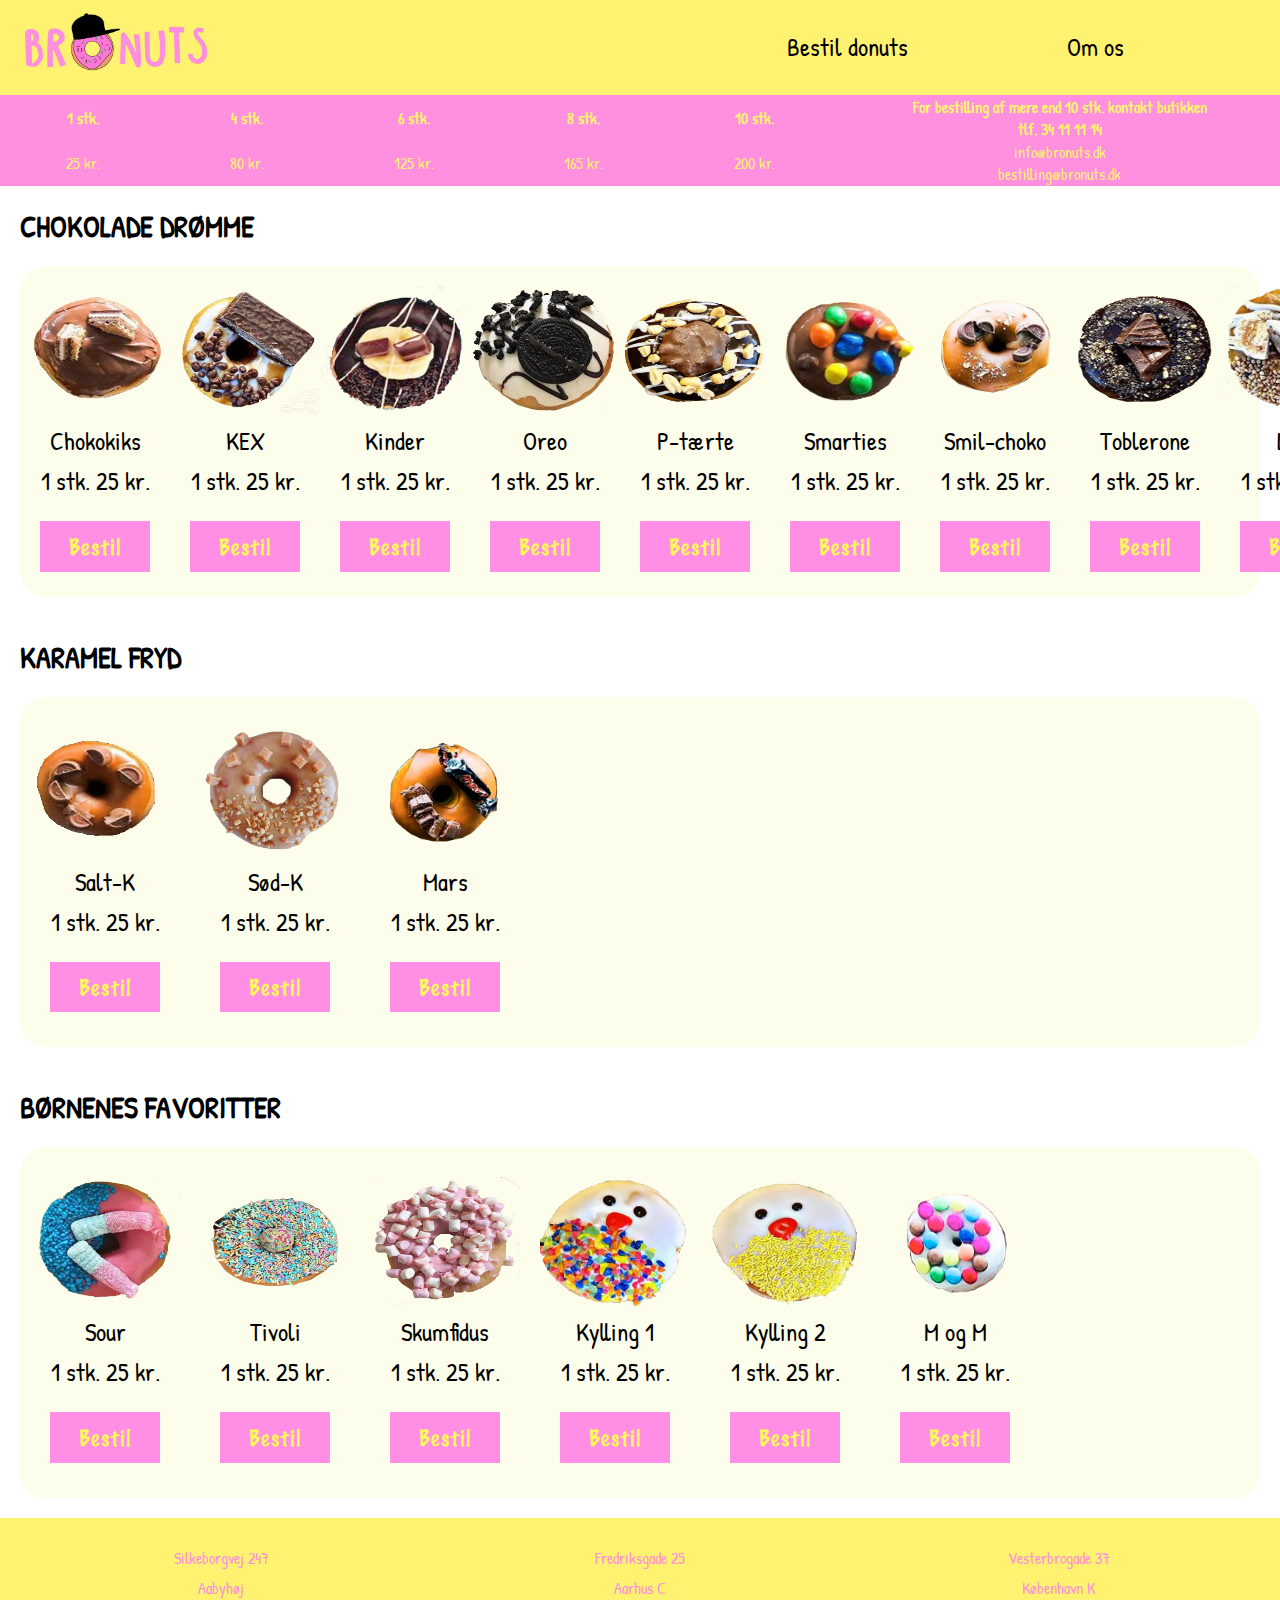
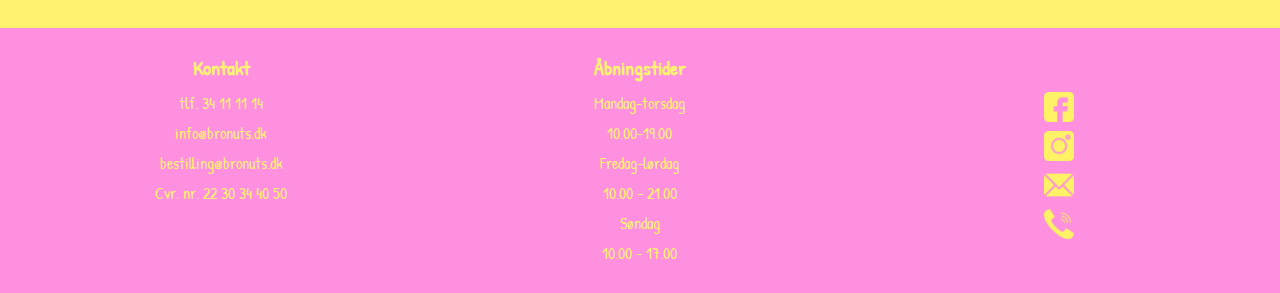
==== bestil.html @ 1daca619 "1oploade" ====
<!DOCTYPE html>
 <html lang="da">
 <style>
    @import url('https://fonts.googleapis.com/css2?family=Boogaloo&family=Caveat+Brush&family=Caveat:wght@700&display=swap');
</style>

<style>
    @import url('https://fonts.googleapis.com/css2?family=Patrick+Hand&display=swap');
</style>


<head>
    <meta charset="utf-8">
    <meta name="viewport" content="width=device-width, initial-scale=1.0">
    <!-- unik title til hver side-->
    <title>Bestil Donuts</title>
    <!--udfyld content med en beskrivelse af sidens indhold - unik for hver side - op til ca. 155 karakterer-->
    <meta name="description" content="donuts, donut, bronuts, smag, slik, børnenes favoritter, varianter, unik, karamel fryd, chokolade drøm">
    <link rel="stylesheet" href="css/style.css">
</head>

<body>
    <header>
        <nav>
            <div id="logo-burger">
                <a href="index.html"><img src="images/Bronuts-logo.png" alt="logo-bronuts" style="width: auto; height: 70px;"></a>

                <!--The toggle() method toggles between hide() and show() for the selected elements. -->
                <label for="toggle">&#9776;</label>

            </div>
            <!--dette er en checkbox som gør det muligt at folde burgermenuen ud, og den skal ligge udenfor de to divs-->
            <input type="checkbox" id="toggle" class="hidden">

            <div id="main-nav">
                <a href="bestil.html">Bestil donuts</a>
                <a href="omos.html">Om os</a>
            </div>
        </nav>
    </header>



    <main>

        <!--tabel start -->

        <table>
            <tr>
                <th>1 stk.</th>
                <th>4 stk.</th>
                <th>6 stk.</th>
                <th>8 stk.</th>
                <th>10 stk.</th>
        
                <th>For bestilling af mere end 10 stk. kontakt butikken
                    <br>
                    tlf. 34 11 11 14
                </th>
               
            </tr>
            
            <tr>
                <td>25 kr.</td>
                <td>80 kr.</td>
                <td>125 kr.</td>
                <td>165 kr.</td>
                <td>200 kr.</td>
                <td>
                    info@bronuts.dk
                    <br>
                    bestilling@bronuts.dk
                </td>
            </tr>

        </table>

        <!--tabel slut -->






        <!-- grid containter til chokolade donuts-->


        <h3> CHOKOLADE DRØMME </h3>

        <div class="grid-container-chokolade">

            <div class="chokokiks"> <img src="images/choko-kiks.png" alt="chokokiks" width="auto" height="130">
                <p> Chokokiks <br> 1 stk. 25 kr. </p>
                <a href="#">
                    <img class="bestil-knap" src="images/bestil-knap.png" alt="bestil-knap">
                </a>
            </div>

            <div class="KEX"> <img src="images/Donut-3-choko.png" alt="KEX" width="auto" height="130">
                <p> KEX <br> 1 stk. 25 kr. </p>
                <a href="#">
                    <img class="bestil-knap" src="images/bestil-knap.png" alt="bestil-knap">
                </a>
            </div>

            <div class="kinder"> <img src="images/donut-kinder.png" alt="kinder" width="auto" height="130">
                <p> Kinder <br> 1 stk. 25 kr. </p>
                <a href="#">
                    <img class="bestil-knap" src="images/bestil-knap.png" alt="bestil-knap">
                </a>
            </div>

            <div class="oreo"> <img src="images/Donut-oreo.png" alt="oreo" width="auto" height="130">
                <p> Oreo <br> 1 stk. 25 kr. </p>
                <img class="bestil-knap" src="images/bestil-knap.png" alt="bestil-knap">

            </div>

            <div class="smarties"> <img src="images/smarti-choko-donut.png" alt="smarties" width="auto" height="130">
                <p> Smarties <br> 1 stk. 25 kr. </p>
                <img class="bestil-knap" src="images/bestil-knap.png" alt="bestil-knap">

            </div>

            <div class="p-tearte"> <img src="images/p-tearte.png" alt="p-tearte" width="auto" height="130">
                <p> P-tærte <br> 1 stk. 25 kr. </p>
                <img class="bestil-knap" src="images/bestil-knap.png" alt="bestil-knap">

            </div>

            <div class="smil-choko"> <img src="images/smil-donut.png" alt="smil-choko" width="auto" height="130">
                <p> Smil-choko <br> 1 stk. 25 kr. </p>
                <img class="bestil-knap" src="images/bestil-knap.png" alt="bestil-knap">

            </div>

            <div class="toblerone"><img src="images/Donut-2-choko.png" alt="toblerone" width="auto" height="130">
                <p> Toblerone <br> 1 stk. 25 kr. </p>
                <img class="bestil-knap" src="images/bestil-knap.png" alt="bestil-knap">

            </div>


            <div class="lion"><img src="images/Donut-1-choko.png" alt="lion" width="auto" height="130">
                <p> Lion <br> 1 stk. 25 kr. </p>
                <img class="bestil-knap" src="images/bestil-knap.png" alt="bestil-knap">

            </div>

        </div>


        <!-- grid containter til karamel fryd-->

        <h3> KARAMEL FRYD </h3>
        <div class="grid-container-karamel">
            <div class="salt-karamel"> <img src="images/caramel.png" alt="salt-karamel" width="auto" height="130">
                <p> Salt-K <br> 1 stk. 25 kr. </p>
                <img class="bestil-knap" src="images/bestil-knap.png" alt="bestil-knap">

            </div>

            <div class="sweet-karamel"> <img src="images/Donut-karamel.png" alt="sweet-karamel" width="auto" height="130">
                <p> Sød-K <br> 1 stk. 25 kr. </p>
                <img class="bestil-knap" src="images/bestil-knap.png" alt="bestil-knap">

            </div>

            <div class="mars"> <img src="images/mars-donut.png" alt="mars" width="auto" height="130">
                <p> Mars <br> 1 stk. 25 kr. </p>
                <img class="bestil-knap" src="images/bestil-knap.png" alt="bestil-knap">

            </div>

        </div>


        <!-- grid containter til børnenes favoritter-->

        <h3> BØRNENES FAVORITTER</h3>
        <div class="grid-container-boern">
            <div class="tivoli"> <img src="images/sprinkle-donut.png" alt="tivoli" width="auto" height="130">
                <p> Tivoli <br> 1 stk. 25 kr. </p>
                <img class="bestil-knap" src="images/bestil-knap.png" alt="bestil-knap">

            </div>

            <div class="skumfidus"> <img src="images/Donut-lyserrod.png" alt="skumfidus" width="auto" height="130">
                <p> Skumfidus <br> 1 stk. 25 kr. </p>
                <img class="bestil-knap" src="images/bestil-knap.png" alt="bestil-knap">

            </div>

            <div class="kylling1"> <img src="images/Donut-paske1.png" alt="paske1" width="auto" height="130">
                <p> Kylling 1 <br> 1 stk. 25 kr. </p>
                <img class="bestil-knap" src="images/bestil-knap.png" alt="bestil-knap">

            </div>

            <div class="kylling2"> <img src="images/Donut-paske2.png" alt="paske2" width="auto" height="130">
                <p> Kylling 2 <br> 1 stk. 25 kr. </p>
                <img class="bestil-knap" src="images/bestil-knap.png" alt="bestil-knap">

            </div>

            <div class="sour"><img src="images/Donut-sour.png" alt="sour" width="auto" height="130">
                <p> Sour <br> 1 stk. 25 kr. </p>
                <img class="bestil-knap" src="images/bestil-knap.png" alt="bestil-knap">

            </div>

            <div class="mogm"><img src="images/Smaties-donut.png" alt="mogm" width="auto" height="130">
                <p> M og M <br> 1 stk. 25 kr. </p>
                <img class="bestil-knap" src="images/bestil-knap.png" alt="bestil-knap">

            </div>
        </div>
    </main>


    <div class="container"></div>
    <footer>

        <!-- Footer sociale medier -->
        <section class="ft-butikker">
            <div class="ft-butikker-tekst">
                <ul>
                    <li><a href="#">Silkeborgvej 247</a></li>
                    <li><a href="#">Aabyhøj</a></li>
                </ul>
            </div>


            <div class="ft-butikker-tekst">
                <ul>
                    <li><a href="#">Fredriksgade 25 </a></li>
                    <li><a href="#">Aarhus C</a></li>
                </ul>
            </div>


            <div class="ft-butikker-tekst">
                <ul>
                    <li><a href="#">Vesterbrogade 37 </a></li>
                    <li><a href="#">København K</a></li>
                </ul>
            </div>
        </section>



        <!-- Footer main -->
        <section class="ft-main">
            <div class="ft-main-tekst">
                <h2 class="ft-overskrift">Kontakt</h2>
                <ul>
                    <li><a href="#">tlf. 34 11 11 14</a></li>
                    <li><a href="#">info@bronuts.dk</a></li>
                    <li><a href="#">bestilling@bronuts.dk</a></li>
                    <li><a href="#">Cvr. nr. 22 30 34 40 50</a></li>
                </ul>
            </div>
            <div class="ft-main-tekst">
                <h2 class="ft-overskrift">Åbningstider</h2>
                <ul>
                    <li><a href="#">Mandag-torsdag</a></li>
                    <li><a href="#">10.00-19.00</a></li>
                    <li><a href="#">Fredag-lørdag</a></li>
                    <li><a href="#">10.00 - 21.00</a></li>
                    <li><a href="#">Søndag</a></li>
                    <li><a href="#">10.00 - 17.00</a></li>
                </ul>
            </div>

            <ul class="ft-social-list">
                <li><a href="#"> <img src="images/facebook-gul.png" style="width: 30px; height: auto;"><i class="facebook"></i></a></li>
                <li><a href="#"> <img src="images/instagram-gul.png" style="width: 30px; height: auto;"><i class="mail"></i></a></li>
                <li><a href="#"> <img src="images/mail-gul.png" style="width: 30px; height: auto;"><i class="instagram"></i></a></li>
                <li><a href="#"> <img src="images/telefon-gul.png" style="width: 30px; height: auto;"><i class="telefon"></i></a></li>
            </ul>
        </section>

    </footer>

</body></html>
---- css/style.css ----
/*GENERELLE REGLER*/


/*Dette fjerner browsernes padding og margin fra selve body og ikke fra f.eks. lister og overskrifter, hvor vi ofte gerne vil beholde det*/
body {
    padding: 0;
    margin: 0;
    font-family: 'Quicksand', sans-serif;
}

/*Box-sizing skal gælde for alle elementer, hvorfor den sættes på * og ikke bare body */
* {
    box-sizing: border-box;
}

/*Da vi bruger flexbox er det en god idé altid at sætte billeder til 100% width og så tilpasse den container rundt om billedet efterfølgende*/
img {
    width: 100%;
}


/*HEDADER START*/
header {
    background: #FFF270;
    width: 100%;
    padding: 10px;
}

/*NAVIGATION - responsiv med flexbox*/
#logo-burger {
    display: flex;
    align-items: center;
    margin: 0 .5em;
}

#logo-burger a {
    margin-right: auto;
    width: 100px;
}

#main-nav {
    display: flex;
    margin-right: .5em;
}

#main-nav a {
    color: black;
    text-decoration: none;
    display: block;
    font-size: 25px;
    line-height: 25px;
}

#main-nav a:hover {
    color: #FF8FDF;
}


/*Denne skjuler burgermenuens checkbox som aktiverer toggle funktionen*/
.hidden {
    display: none;
}

/*HEDADER SLUT*/


/* CSS start forsiden */

.container-2 {
    display: flex;
    text-align: center;
    position: relative;

}

.container-2 a {
    font-size: 30px;
    text-decoration-color: black;
}

.bestil-udvalg {
    width: 100%;
    position: relative;

}

.bestil-udvalg a {
    position: absolute;
    left: 0;
    top: 50%;
    width: 100%;
    text-align: center;
    font-size: 30px;
    text-decoration: none;
    color: black;
}

.bestil-udvalg img {
    width: 100%;
    height: auto;
    opacity: 0.3;
}

.om-os {
    width: 100%;
    position: relative;

}

.om-os a {
    position: absolute;
    left: 0;
    top: 50%;
    width: 100%;
    text-align: center;
    font-size: 30px;
    text-decoration: none;
    color: black;
}

.om-os img {
    width: 100%;
    height: auto;
    opacity: 0.3;
}

.job {
    width: 100%;
    height: auto;
    position: relative;

}

.job a {
    position: absolute;
    left: 0;
    top: 50%;
    width: 100%;
    text-align: center;
    font-size: 30px;
    text-decoration: none;
    color: black;
    
}

.job img {
    width: 100%;
    height: auto;
    opacity: 0.3;
}


/* Css slut til forsiden*/


/*css start tabel til bestil/udvalg af donuts responsiv til mobil*/

table {
    font-family: arial, sans-serif;
    border-collapse: collapse;
    width: 100%;
    border-collapse: collapse;
    border-radius: 25px;
    align-content: center; 
}


td,
th {
    border: 1px solid #FF8FDF;
    background-color: #FF8FDF;
    color: #FFF270;
    text-align: center;
    padding: 0px;
}
  

/*css slut tabel til bestil/udvalg af donuts responsiv til mobil*/




/*css start grid til siden bestil/udvalg af donuts responsiv til mobil*/

/*vandret, lodret, vandret, lodret, */

.bestil-knap {
    padding: 20px;
    width: auto;
    max-width: 150px;
}

h3 {
    padding-left: 20px;
    padding-top: 20px;
    font-size: 30px;
}

.grid-container-chokolade {
    width:100%;
    background-color: #FDFDEB;
    border-radius: 25px;
    display: grid;
    grid-template-columns: repeat(3, 1fr);
    grid-template-rows: repeat(3, 1fr);
    padding-top: 20px;
    text-align: center;
    margin: 20px;
}

.chokokiks {
    grid-area: 1 / 1 / 2 / 2;
}

.KEX {
    grid-area: 1 / 2 / 2 / 3;
}

.Kinder {
    grid-area: 1 / 3 / 2 / 4;
}

.oreo {
    grid-area: 2 / 1 / 3 / 2;
}

.p-tearte {
    grid-area: 2 / 2 / 3 / 3;
}

.smarties {
    grid-area: 2 / 3 / 3 / 4;
}

.smil-choko {
    grid-area: 3 / 1 / 4 / 2;
}

.toblerone {
    grid-area: 3 / 2 / 4 / 3;
}

.lion {
    grid-area: 3 / 3 / 4 / 4;
}


.grid-container-karamel {
    width:100%;
    background-color: #FDFDEB;
    border-radius: 25px;
    display: grid;
    grid-template-columns: repeat(3, 1fr);
    grid-template-rows: repeat(1, 1fr);
    padding-top: 20px;
    text-align: center;
    margin: 20px;
}

.salt-karamel {
    grid-area: 1 / 1 / 2 / 2;
}

.sweet-karamel {
    grid-area: 1 / 2 / 2 / 3;
}

.mars {
    grid-area: 1 / 3 / 2 / 4;
}


.grid-container-boern {
    width:100%;
    background-color: #FDFDEB;
    border-radius: 25px;
    display: grid;
    grid-template-columns: repeat(3, 1fr);
    grid-template-rows: repeat(2, 1fr);
    padding-top: 20px;
    text-align: center;
    margin: 20px;
}

.sour {
    grid-area: 1 / 1 / 2 / 2;
}

.tivoli {
    grid-area: 1 / 2 / 2 / 3;
}

.skumfidus {
    grid-area: 1 / 3 / 2 / 4;
}

.paskekylling {
    grid-area: 2 / 1 / 3 / 2;
}

.kylling {
    grid-area: 2 / 2 / 3 / 3;
}

.M og M {
    grid-area: 2 / 3 / 3 / 4;
}

/*slut css grid til siden responsiv til mobil */


/*start css til siden "om os" til mobil*/


h1 {
    font-size: 30px;
    margin-top: 8px;
}

p {
    font-size: 25px;
    line-height: 40px;
    margin-left: 15px;
    margin-right: 15px;
}

.om-team-bronuts {
    width: 100%;
    height: auto;
    background-color: #FDFDEB;
    margin: 8px;
    border-radius: 25px;
    box-shadow: 4px 4px #D8D8D8;

}

.vision {
    width: 100%;
    height: auto;
    background-color: #FDFDEB;
    margin: 8px;
    border-radius: 25px;
    box-shadow: 4px 4px #D8D8D8;
}


.mission {
    width: 100%;
    height: auto;
    background-color: #FDFDEB;
    margin: 8px;
    border-radius: 25px;
    box-shadow: 4px 4px #D8D8D8;
}


.trustpilot {
    width: 100%;
    height: auto;
    min-height: 200px;
    background-color: #FDFDEB;
    margin: 8px;
    border-radius: 25px;
    text-align: center;
    box-shadow: 4px 4px #D8D8D8;
  
}


.trustpilot-1 {
    width: 100%;
    margin: 2px;
    justify-content: space-around;
    
}

.trustpilot-2 {
    width: 100%;
    margin: 2px;
    justify-content: space-around;
     display:none;
  
}

.trustpilot-3 {
    width: 100%;
    margin: 2px;
    justify-content: space-around;
     display:none;
  
}


.container-1 {
        display: flex;
        flex-direction: row;
    }
    
/*slut css til siden "om os" til mobil*/





/*FOOTER START*/

/*generel footer*/

* {
    box-sizing: border-box;
    font-family: 'Patrick Hand', cursive;
    margin: 0;
    padding: 0;
}

ul {
    list-style: none;
    padding-left: 0;
}

footer {
    line-height: 30px;
}

footer a {
    text-decoration: none;
}

a:hover {
    text-decoration: underline;
}

.ft-overskrift {
    font-family: 'Patrick Hand', cursive;
    font-size: 20px;
    padding-bottom: 5px;
}


/* sticky footer i øverst i footer (gul)*/
body {
    display: flex;
    min-height: 100vh;
    flex-direction: column;

}

.container {
    flex: 1;
    /* same as flex-grow: 1; */
}

/*responsiv flex*/

.ft-butikker {
    padding: 10px;
    display: flex;
    flex-wrap: wrap;
    background-color: #FFF270;

}

.ft-butikker-tekst {
    text-align: center;
    padding: 15px;
    min-width: 20px;
    /*200px*/
    ;
}

.ft-butikker-tekst a {
    color: #FF8FDF;
}


/*sticky footer i bunden af siden (lyserrød)*/

body {
    display: flex;
    min-height: 100vh;
    flex-direction: column;
}

.container {
    flex: 1;
    /* same as flex-grow: 1; */
}

/*responsiv flex*/

.ft-main {
    padding: 10px;
    display: flex;
    flex-wrap: wrap;
    background-color: #FF8FDF;
}

.ft-main-tekst {
    text-align: center;
    padding: 15px;
    /*200px*/
    ;
    color: #FFF270;
}

.ft-main-tekst a {
    color: #FFF270;
}


/*style sociale medier ikoner*/
.ft-social {
    padding: 10px;
}

.ft-social-list {
    display: flex;
    flex-direction: column;
    justify-content: center;
    padding-top: 20px;
    text-align: center;
}

/* FOOTER SLUT*/



/*MEDIA QUERY MOBILE */

@media all and (max-width: 599px) {

    /*START HEADER NAV*/
    header {
        display: block;
    }

    #logo-burger {
        justify-content: space-between;
        align-items: center;
    }

    /*label er selve burgerikonet*/
    #logo-burger label {
        display: block;
        font-size: 2em;
        cursor: pointer;
        /*laver en hånd i stedet for en pil, når man kører hen over burgermenuen*/
    }

    /*Dette gør at burgermenuen folder sig ud, når man klikker på den - eller rettere sagt den checkboks som er skjult bag den*/
    #toggle:checked + #main-nav {
        display: block;
    }

    /*Den primære navigation skjules på den lille skærm*/
    #main-nav {
        display: none;
    }

    #main-nav a {
        text-align: center;
        border-top: 1px solid rgba(0, 0, 0, 0.1);
    }

    /*Dette påvirker dropdown i mobilversionen, da hover ikke virker med fingeren, så nu er det hele foldet ud, border er fjernet og skriften er mindre.*/
    #main-nav .dropdown-content a {
        font-size: 0.9em;
        border: none;
    }

    /*SLUT HEADER NAV*/


    /* start css til siden "om os" billeder flex responsiv */

    .container-2 {
        display: flex;
        flex-direction: column;
    }

    /* slut css til siden "om os" billeder flex responsiv */


}

/*MEDIA QUERY TABLET AND ABOVE*/

@media all and (min-width: 600px) {

    /* START HEADER NAV*/
    nav {
        display: flex;
        justify-content: space-evenly;
        align-items: center;
        flex-direction: column;
    }


    #main-nav {
        justify-content: space-evenly;
        min-width: 50%;
        margin: 0;
    }

    #main-nav a {
        margin: 0 .5em;
    }

    .hidden {
        display: none;
    }

    /*Dette fjerner burgermenu ikonet*/
    label {
        display: none;
    }


    .ft-main {
        justify-content: space-evenly;
    }

    .ft-butikker {
        justify-content: space-evenly;
    }

    /* SLUT HEADER NAV*/


    /* CSS start til siden forsiden - billeder flex responsiv */

    .container-2 {
        display: flex;
        flex-direction: column;
    }

    /* CSS slut til siden forsiden - billeder flex responsiv */
    
  
    /*START TABEL */
    
table {
    border-collapse: collapse;
    align-content: center; 

    
}

td,
th {
    border: 1px solid #FF8FDF;
    background-color: #FF8FDF;
    color: #FFF270;
    text-align: center;
    padding: 0px;
}
    
   /*SLUT TABEL */


    /*start css grid */

    /* vandret, lodret, vandret, lodret */

    bestil-knap {
        padding: 20px;
    }

    h3 {
        padding-left: 20px;
        padding-top: 20px;
        font-size: 30px;
    }

    .grid-container-chokolade {
        display: grid;
        grid-template-columns: repeat(4, 1fr);
        grid-template-rows: repeat(3, 1fr);
        padding-top: 20px;
        text-align: center;
        margin: 20px;
    }

    .chokokiks {
        grid-area: 1 / 1 / 2 / 2;
    }

    .KEX {
        grid-area: 1 / 2 / 2 / 3;
    }

    .kinder {
        grid-area: 1 / 3 / 2 / 4;
    }

    .oreo {
        grid-area: 1 / 4 / 2 / 5;
    }

    .p-tearte {
        grid-area: 2 / 1 / 3 / 2;
    }

    .smarties {
        grid-area: 2 / 2 / 3 / 3;
    }

    .smil-choko {
        grid-area: 2 / 3 / 3 / 4;
    }

    .toblerone {
        grid-area: 2 / 4 / 3 / 5;
    }

    .lion {
        grid-area: 3 / 1 / 4 / 2;
    }


    .grid-container-karamel {
        display: grid;
        grid-template-columns: repeat(4, 1fr);
        grid-template-rows: repeat(1, 1fr);
        padding-top: 20px;
        text-align: center;
        margin: 20px;
    }

    .salt-karamel {
        grid-area: 1 / 1 / 2 / 2;
    }

    .sweet-karamel {
        grid-area: 1 / 2 / 2 / 3;
    }

    .mars {
        grid-area: 1 / 3 / 2 / 4;
    }



    .grid-container-boern {
        display: grid;
        grid-template-columns: repeat(4, 1fr);
        grid-template-rows: repeat(2, 1fr);
        padding-top: 20px;
        text-align: center;
        margin: 20px;

    }

    .sour {
        grid-area: 1 / 1 / 2 / 2;
    }

    .tivoli {
        grid-area: 1 / 2 / 2 / 3;
    }

    .skumfidus {
        grid-area: 1 / 3 / 2 / 4;
    }

    .paskekylling {
        grid-area: 1 / 4 / 2 / 5;
    }

    .kylling {
        grid-area: 2 / 1 / 3 / 2;
    }

    .M og M {
        grid-area: 2 / 2 / 3 / 3;
    }

    /*slut css grid */
    
    
   /*start css til siden "om os" */
        .container-1 {
        display: flex;
        flex-direction: row;
    }
        .trustpilot {
    display: flex;
    flex-direction: row;
    
}
    
    .trustpilot-1 {
    width: 100%;
    margin: 2px;
    justify-content: space-around;
    display:block;
    
}

.trustpilot-2 {
    width: 100%;
    margin: 2px;
    justify-content: space-around;
    display: block;
     
}

.trustpilot-3 {
    width: 100%;
    margin: 2px;
    justify-content: space-around;
    
    
  
}
 /*slut css til siden "om os" */
    
    
}



/*MEDIA QUERY LAPTOP AND ABOVE*/

@media all and (min-width: 1024px) {

    /*START HEADER NAVIGATION*/
    nav {
        flex-direction: row;
    }

    /*Dette skubber menuen ud til højre ved at bruge al margin til højre for logoet*/
    #logo-burger {
        margin-right: auto;
    }

    /*SLUT HEADER NAVIGATION*/



    /* CSS START FORSIDE billeder flex responsiv */

    .container-2 {
        display: flex;
        flex-direction: row;
    }
    
    /* css START tabel*/
        
table {
    border-collapse: collapse;
    align-content: center;     
}

td,
th {
    border: 1px solid #FF8FDF;
    background-color: #FF8FDF;
    color: #FFF270;
    text-align: center;
    padding-left: 60px;
    padding-right: 60px;
    
}

    
   /* CSS SLUT TABEL */

    /* CSS SLUT FORSIDE billeder flex responsiv */


    bestil-knap {
        padding: 50px;
    }

    h3 {
        padding-left: 20px;
        padding-top: 20px;
        font-size: 30px;
    }

    .grid-container-chokolade {
        display: grid;
        grid-template-columns: repeat(9, 1fr);
        grid-template-rows: repeat(1, 1fr);
        padding-top: 20px;
        text-align: center;
        margin: 20px;
        width: auto;

    }

    .chokokiks {
        grid-area: 1 / 1 / 2 / 2;
        
        
    }

    .KEX {
        grid-area: 1 / 2 / 2 / 3;
        
    }

    .kinder {
        grid-area: 1 / 3 / 2 / 4;
        
    }

    .oreo {
        grid-area: 1 / 4 / 2 / 5;
       
    }

    .p-tearte {
        grid-area: 1 / 5 / 2 / 6;
        
    }

    .smarties {
        grid-area: 1 / 6 / 2 / 7;
        
    }

    .smil-choko {
        grid-area: 1 / 7 / 2 / 8;
        
    }

    .toblerone {
        grid-area: 1 / 8 / 2 / 9;
        
    }

    .lion {
        grid-area: 1 / 9 / 2 / 10;
        
    }


    .grid-container-karamel {
        display: grid;
        grid-template-columns: repeat(9, 1fr);
        grid-template-rows: repeat(1, 1fr);
        padding-top: 20px;
        text-align: center;
        margin: 20px;
        justify-content: space-between;
        width: auto;
    }

    .salt-karamel {
        grid-area: 1 / 1 / 2 / 2;
        padding: 10px;
    }

    .sweet-karamel {
        grid-area: 1 / 2 / 2 / 3;
        padding: 10px;
    }

    .mars {
        grid-area: 1 / 3 / 2 / 4;
        padding: 10px;
    }



    .grid-container-boern {
        display: grid;
        grid-template-columns: repeat(9, 1fr);
        grid-template-rows: repeat(1, 1fr);
        padding-top: 20px;
        text-align: center;
        margin: 20px;
        width: auto;
    

    }

    .sour {
        grid-area: 1 / 1 / 2 / 2;
        padding: 10px;
    }

    .tivoli {
        grid-area: 1 / 2 / 2 / 3;
        padding: 10px;
    }

    .skumfidus {
        grid-area: 1 / 3 / 2 / 4;
        padding: 10px;
    }

    .kylling1 {
        grid-area: 1 / 4 / 2 / 5;
        padding: 10px;
    }

    .kylling2 {
        grid-area: 1 / 5 / 2 / 6;
        padding: 10px;
    }

    .mogm {
        grid-area: 1 / 6 / 2 / 7;
        padding: 10px;
    }

    /*slut css grid til siden responsiv til mobil */
    
    
    /*CSS START til siden "Om os" */


    .container-1 {
        display: flex;
        flex-direction: row;
    }
        .trustpilot {
    display: flex;
    flex-direction: row;
    
}
    
    
    .trustpilot-1 {
    width: 100%;
    margin: 2px;
    justify-content: space-around;
    display: block;
    
}

.trustpilot-2 {
    width: 100%;
    margin: 2px;
    justify-content: space-around;
    display:block;
     
}

.trustpilot-3 {
    width: 100%;
    margin: 2px;
    justify-content: space-around;
    display: block;
  
}

/*CSS SLUT til siden "Om os" */
    
    
    /* START footer*/

    .ft-butikker-tekst {
        width: 33%;
        justify-content: space-evenly;
    }

    .ft-main-tekst {
        width: 33%;
        justify-content: space-evenly;
        
    }

    .ft-social-list {
        width: 33%;
    }

    /* SLUT footer*/

}





/*CSS SLUT til siden "Om os" */


/* Responsiv flex "Om os" */

/*MEDIA QUERY MOBILE */
@media all and (max-width: 599px) {
    .container-1 {
        display: flex;
        flex-direction: column;
    }
    
}



/*MEDIA QUERY TABLET AND ABOVE*/
@media all and (min-width: 600px) {
    .container-1 {
        display: flex;
        flex-direction: column;
    }
        .trustpilot {
    display: flex;
    flex-direction: column;
    
}
}

/*MEDIA QUERY LAPTOP AND ABOVE*/

@media all and (min-width: 1024px) {

    .container-1 {
        display: flex;
        flex-direction: row;
    }
        .trustpilot {
    display: flex;
    flex-direction: row;
    
}
}
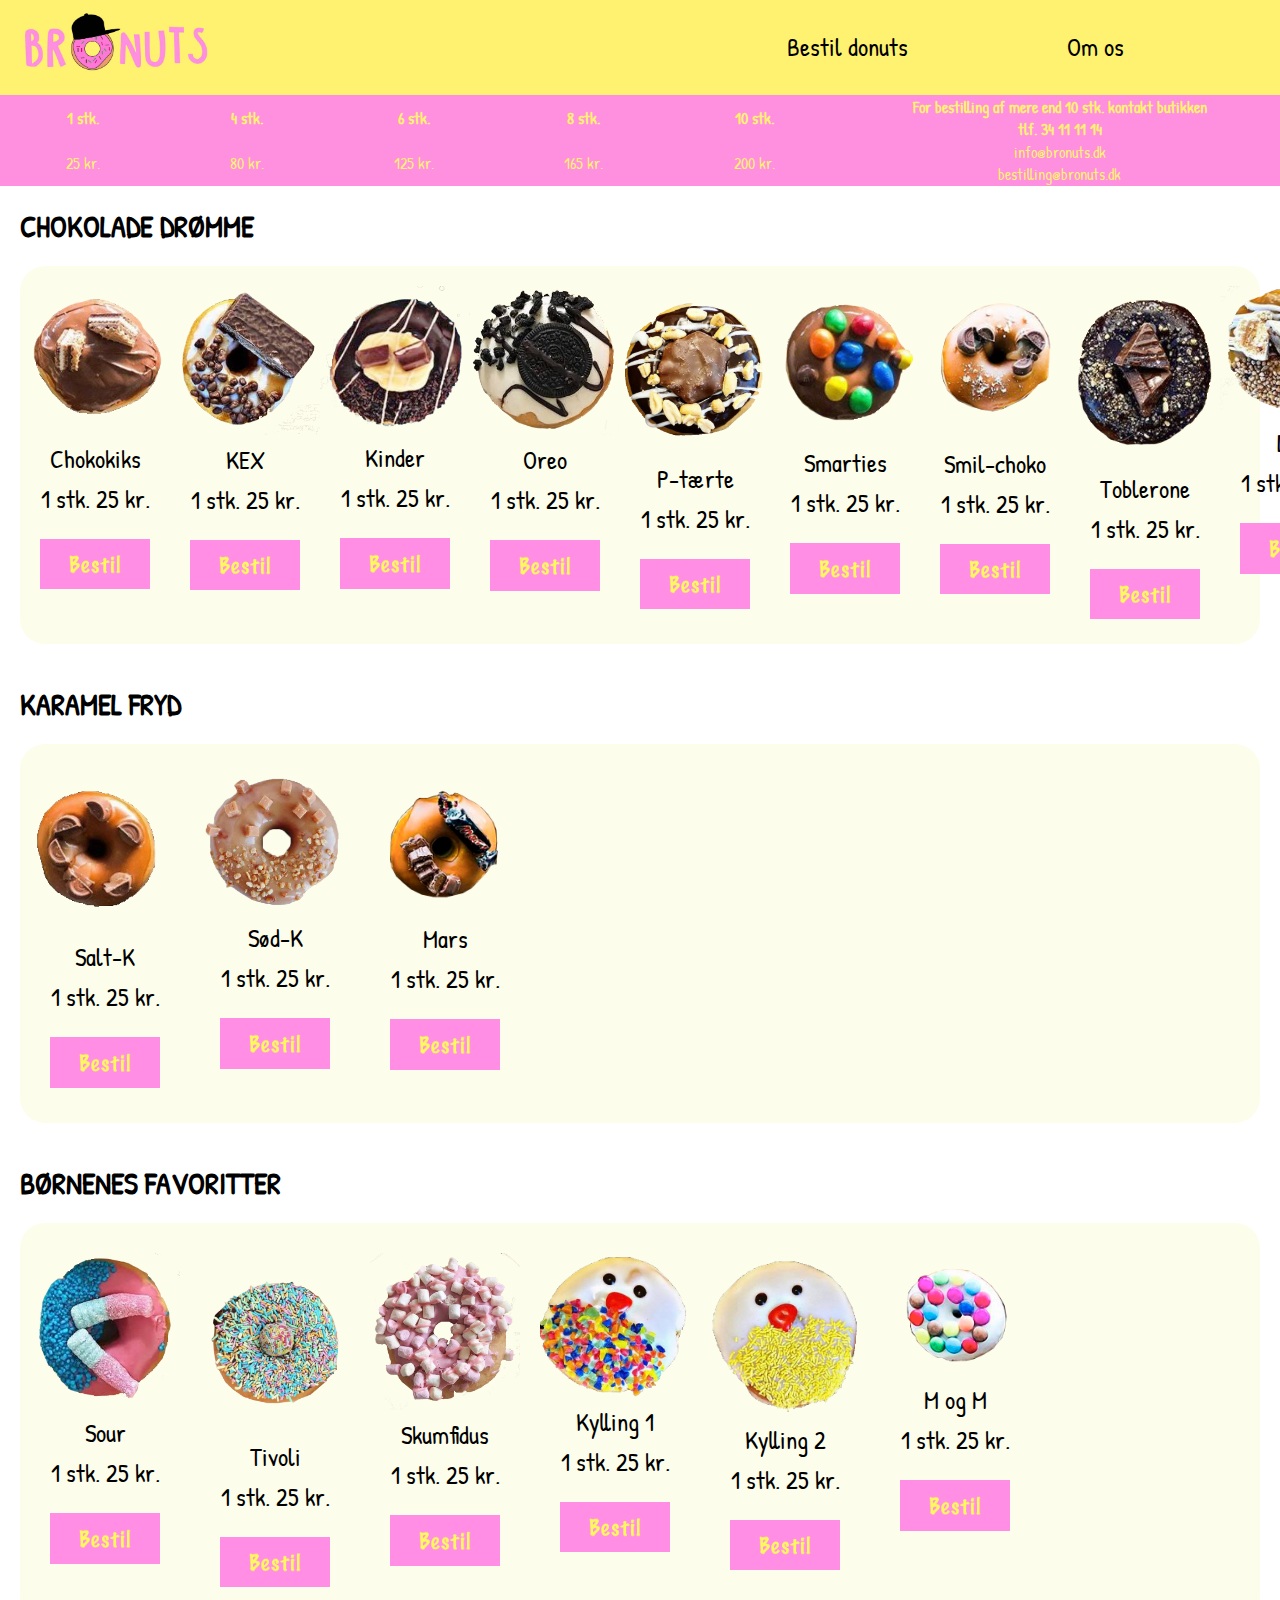
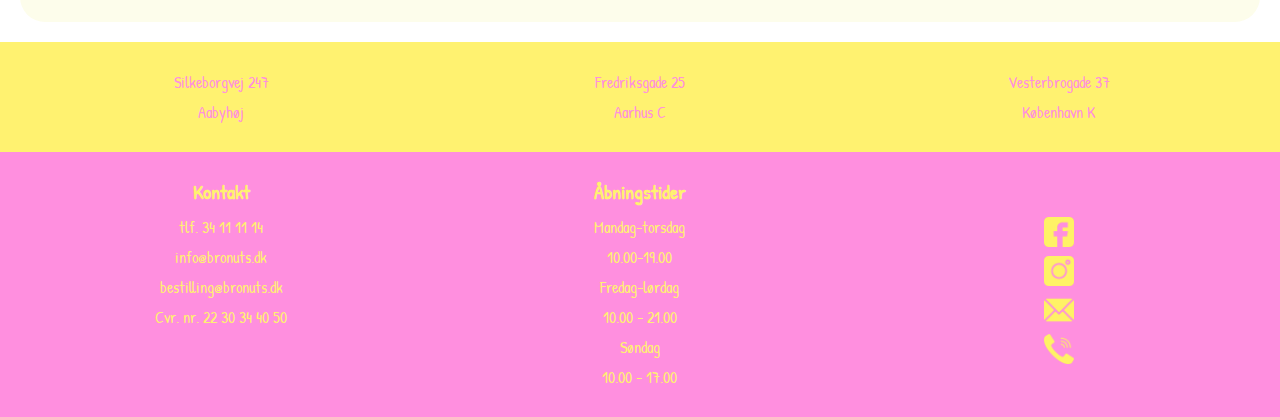
==== commit 1dbbc862: "2oploade" ====
--- a/bestil.html
+++ b/bestil.html
@@ -89,59 +89,59 @@
 
         <div class="grid-container-chokolade">
 
-            <div class="chokokiks"> <img src="images/choko-kiks.png" alt="chokokiks" width="auto" height="130">
+            <div class="chokokiks"> <img src="images/choko-kiks.png">
                 <p> Chokokiks <br> 1 stk. 25 kr. </p>
                 <a href="#">
                     <img class="bestil-knap" src="images/bestil-knap.png" alt="bestil-knap">
                 </a>
             </div>
 
-            <div class="KEX"> <img src="images/Donut-3-choko.png" alt="KEX" width="auto" height="130">
+            <div class="KEX"> <img src="images/Donut-3-choko.png" alt="KEX">
                 <p> KEX <br> 1 stk. 25 kr. </p>
                 <a href="#">
                     <img class="bestil-knap" src="images/bestil-knap.png" alt="bestil-knap">
                 </a>
             </div>
 
-            <div class="kinder"> <img src="images/donut-kinder.png" alt="kinder" width="auto" height="130">
+            <div class="kinder"> <img src="images/donut-kinder.png" alt="kinder">
                 <p> Kinder <br> 1 stk. 25 kr. </p>
                 <a href="#">
                     <img class="bestil-knap" src="images/bestil-knap.png" alt="bestil-knap">
                 </a>
             </div>
 
-            <div class="oreo"> <img src="images/Donut-oreo.png" alt="oreo" width="auto" height="130">
+            <div class="oreo"> <img src="images/Donut-oreo.png" alt="oreo">
                 <p> Oreo <br> 1 stk. 25 kr. </p>
                 <img class="bestil-knap" src="images/bestil-knap.png" alt="bestil-knap">
 
             </div>
 
-            <div class="smarties"> <img src="images/smarti-choko-donut.png" alt="smarties" width="auto" height="130">
+            <div class="smarties"> <img src="images/smarti-choko-donut.png" alt="smarties">
                 <p> Smarties <br> 1 stk. 25 kr. </p>
                 <img class="bestil-knap" src="images/bestil-knap.png" alt="bestil-knap">
 
             </div>
 
-            <div class="p-tearte"> <img src="images/p-tearte.png" alt="p-tearte" width="auto" height="130">
+            <div class="p-tearte"> <img src="images/p-tearte.png" alt="p-tearte">
                 <p> P-tærte <br> 1 stk. 25 kr. </p>
                 <img class="bestil-knap" src="images/bestil-knap.png" alt="bestil-knap">
 
             </div>
 
-            <div class="smil-choko"> <img src="images/smil-donut.png" alt="smil-choko" width="auto" height="130">
+            <div class="smil-choko"> <img src="images/smil-donut.png" alt="smil-choko">
                 <p> Smil-choko <br> 1 stk. 25 kr. </p>
                 <img class="bestil-knap" src="images/bestil-knap.png" alt="bestil-knap">
 
             </div>
 
-            <div class="toblerone"><img src="images/Donut-2-choko.png" alt="toblerone" width="auto" height="130">
+            <div class="toblerone"><img src="images/Donut-2-choko.png" alt="toblerone">
                 <p> Toblerone <br> 1 stk. 25 kr. </p>
                 <img class="bestil-knap" src="images/bestil-knap.png" alt="bestil-knap">
 
             </div>
 
 
-            <div class="lion"><img src="images/Donut-1-choko.png" alt="lion" width="auto" height="130">
+            <div class="lion"><img src="images/Donut-1-choko.png" alt="lion">
                 <p> Lion <br> 1 stk. 25 kr. </p>
                 <img class="bestil-knap" src="images/bestil-knap.png" alt="bestil-knap">
 
@@ -154,19 +154,19 @@
 
         <h3> KARAMEL FRYD </h3>
         <div class="grid-container-karamel">
-            <div class="salt-karamel"> <img src="images/caramel.png" alt="salt-karamel" width="auto" height="130">
+            <div class="salt-karamel"> <img src="images/caramel.png" alt="salt-karamel">
                 <p> Salt-K <br> 1 stk. 25 kr. </p>
                 <img class="bestil-knap" src="images/bestil-knap.png" alt="bestil-knap">
 
             </div>
 
-            <div class="sweet-karamel"> <img src="images/Donut-karamel.png" alt="sweet-karamel" width="auto" height="130">
+            <div class="sweet-karamel"> <img src="images/Donut-karamel.png" alt="sweet-karamel">
                 <p> Sød-K <br> 1 stk. 25 kr. </p>
                 <img class="bestil-knap" src="images/bestil-knap.png" alt="bestil-knap">
 
             </div>
 
-            <div class="mars"> <img src="images/mars-donut.png" alt="mars" width="auto" height="130">
+            <div class="mars"> <img src="images/mars-donut.png" alt="mars">
                 <p> Mars <br> 1 stk. 25 kr. </p>
                 <img class="bestil-knap" src="images/bestil-knap.png" alt="bestil-knap">
 
@@ -179,37 +179,37 @@
 
         <h3> BØRNENES FAVORITTER</h3>
         <div class="grid-container-boern">
-            <div class="tivoli"> <img src="images/sprinkle-donut.png" alt="tivoli" width="auto" height="130">
+            <div class="tivoli"> <img src="images/sprinkle-donut.png" alt="tivoli">
                 <p> Tivoli <br> 1 stk. 25 kr. </p>
                 <img class="bestil-knap" src="images/bestil-knap.png" alt="bestil-knap">
 
             </div>
 
-            <div class="skumfidus"> <img src="images/Donut-lyserrod.png" alt="skumfidus" width="auto" height="130">
+            <div class="skumfidus"> <img src="images/Donut-lyserrod.png" alt="skumfidus">
                 <p> Skumfidus <br> 1 stk. 25 kr. </p>
                 <img class="bestil-knap" src="images/bestil-knap.png" alt="bestil-knap">
 
             </div>
 
-            <div class="kylling1"> <img src="images/Donut-paske1.png" alt="paske1" width="auto" height="130">
+            <div class="kylling1"> <img src="images/Donut-paske1.png" alt="paske1">
                 <p> Kylling 1 <br> 1 stk. 25 kr. </p>
                 <img class="bestil-knap" src="images/bestil-knap.png" alt="bestil-knap">
 
             </div>
 
-            <div class="kylling2"> <img src="images/Donut-paske2.png" alt="paske2" width="auto" height="130">
+            <div class="kylling2"> <img src="images/Donut-paske2.png" alt="paske2">
                 <p> Kylling 2 <br> 1 stk. 25 kr. </p>
                 <img class="bestil-knap" src="images/bestil-knap.png" alt="bestil-knap">
 
             </div>
 
-            <div class="sour"><img src="images/Donut-sour.png" alt="sour" width="auto" height="130">
+            <div class="sour"><img src="images/Donut-sour.png" alt="sour">
                 <p> Sour <br> 1 stk. 25 kr. </p>
                 <img class="bestil-knap" src="images/bestil-knap.png" alt="bestil-knap">
 
             </div>
 
-            <div class="mogm"><img src="images/Smaties-donut.png" alt="mogm" width="auto" height="130">
+            <div class="mogm"><img src="images/Smaties-donut.png" alt="mogm">
                 <p> M og M <br> 1 stk. 25 kr. </p>
                 <img class="bestil-knap" src="images/bestil-knap.png" alt="bestil-knap">
 
--- a/css/style.css
+++ b/css/style.css
@@ -198,6 +198,7 @@
 
 .grid-container-chokolade {
     width:100%;
+    height: auto;
     background-color: #FDFDEB;
     border-radius: 25px;
     display: grid;
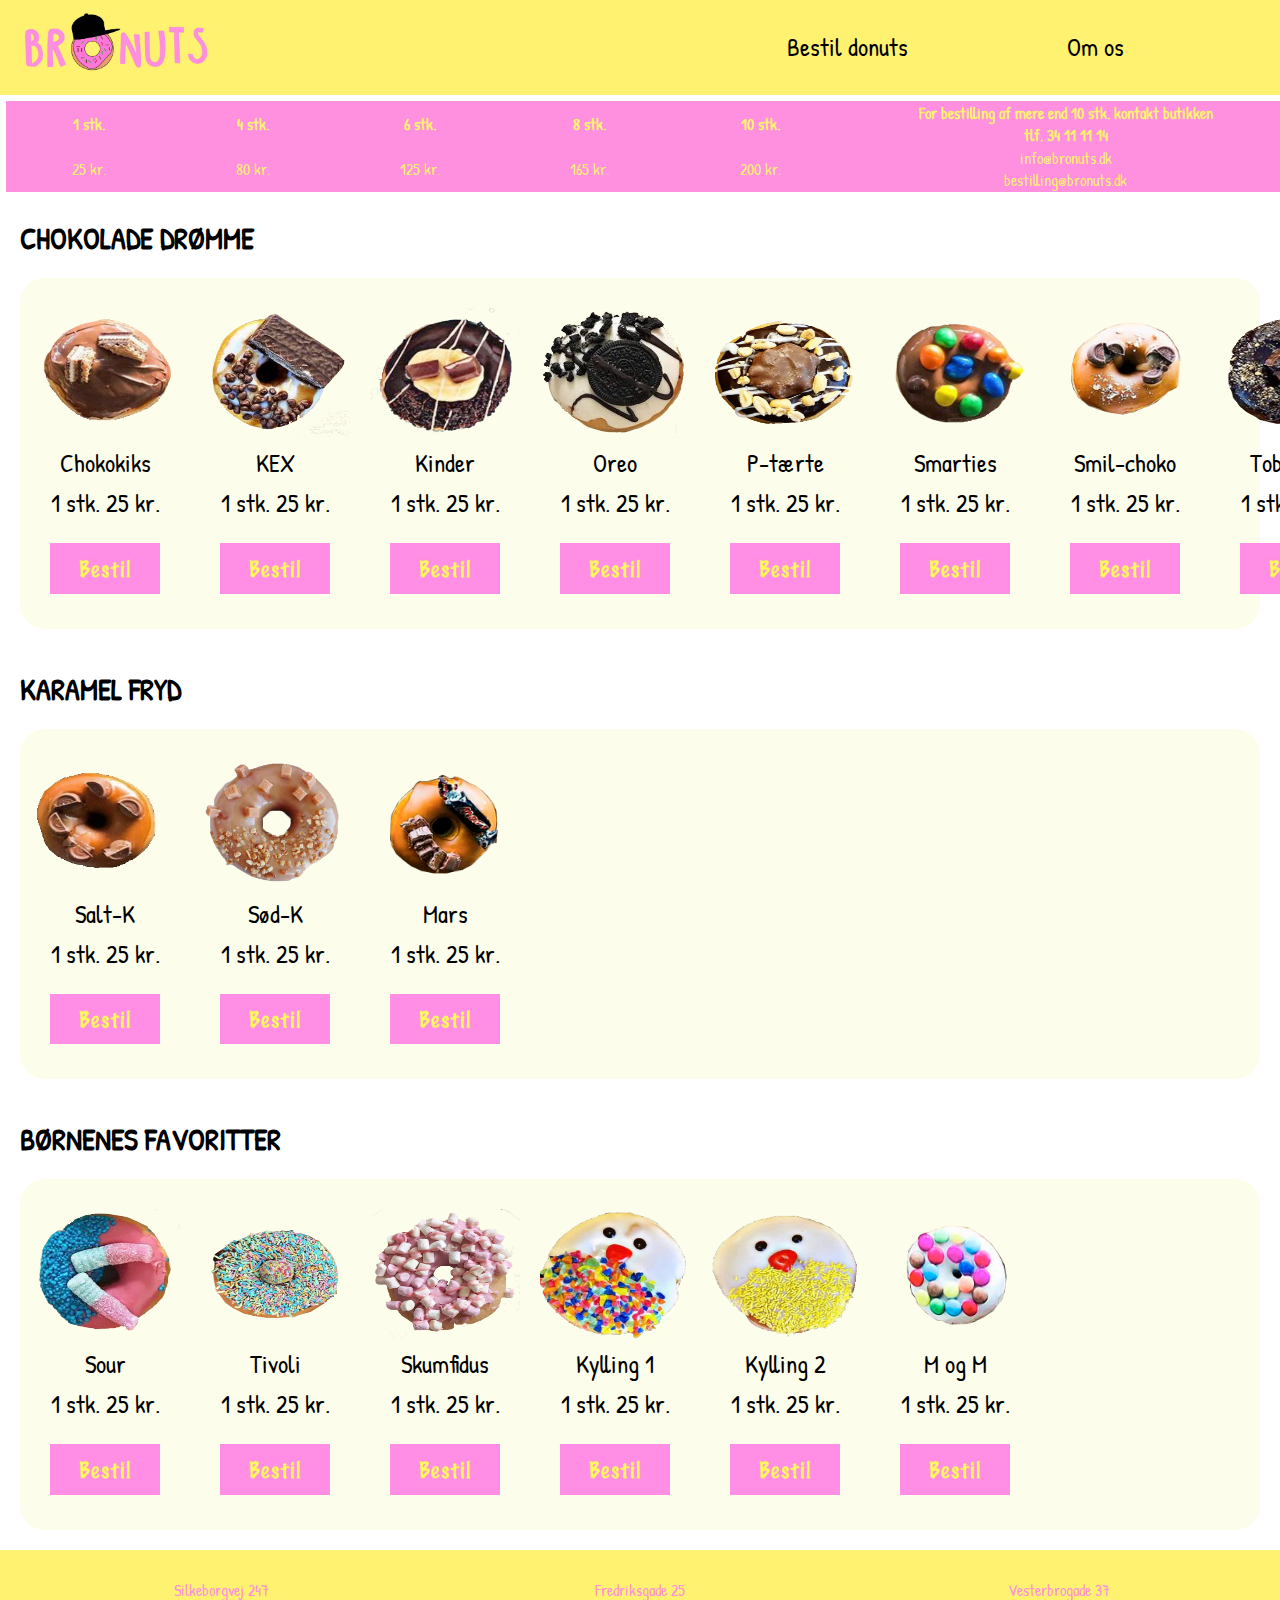
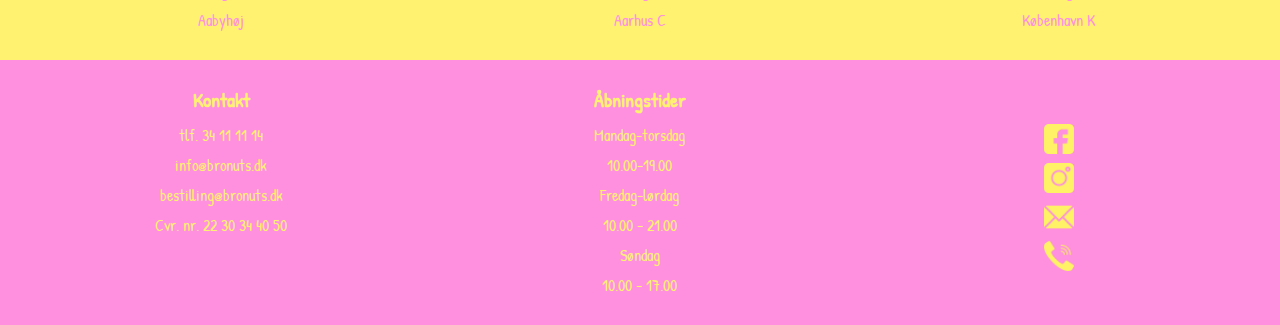
==== commit b8663713: "3oploade" ====
--- a/bestil.html
+++ b/bestil.html
@@ -89,59 +89,59 @@
 
         <div class="grid-container-chokolade">
 
-            <div class="chokokiks"> <img src="images/choko-kiks.png">
+            <div class="chokokiks"> <img src="images/choko-kiks.png" alt="chokokiks" width="auto" height="130">
                 <p> Chokokiks <br> 1 stk. 25 kr. </p>
                 <a href="#">
                     <img class="bestil-knap" src="images/bestil-knap.png" alt="bestil-knap">
                 </a>
             </div>
 
-            <div class="KEX"> <img src="images/Donut-3-choko.png" alt="KEX">
+            <div class="KEX"> <img src="images/Donut-3-choko.png" alt="KEX" width="auto" height="130">
                 <p> KEX <br> 1 stk. 25 kr. </p>
                 <a href="#">
                     <img class="bestil-knap" src="images/bestil-knap.png" alt="bestil-knap">
                 </a>
             </div>
 
-            <div class="kinder"> <img src="images/donut-kinder.png" alt="kinder">
+            <div class="kinder"> <img src="images/donut-kinder.png" alt="kinder" width="auto" height="130">
                 <p> Kinder <br> 1 stk. 25 kr. </p>
                 <a href="#">
                     <img class="bestil-knap" src="images/bestil-knap.png" alt="bestil-knap">
                 </a>
             </div>
 
-            <div class="oreo"> <img src="images/Donut-oreo.png" alt="oreo">
+            <div class="oreo"> <img src="images/Donut-oreo.png" alt="oreo" width="auto" height="130">
                 <p> Oreo <br> 1 stk. 25 kr. </p>
                 <img class="bestil-knap" src="images/bestil-knap.png" alt="bestil-knap">
 
             </div>
 
-            <div class="smarties"> <img src="images/smarti-choko-donut.png" alt="smarties">
+            <div class="smarties"> <img src="images/smarti-choko-donut.png" alt="smarties" width="auto" height="130">
                 <p> Smarties <br> 1 stk. 25 kr. </p>
                 <img class="bestil-knap" src="images/bestil-knap.png" alt="bestil-knap">
 
             </div>
 
-            <div class="p-tearte"> <img src="images/p-tearte.png" alt="p-tearte">
+            <div class="p-tearte"> <img src="images/p-tearte.png" alt="p-tearte" width="auto" height="130">
                 <p> P-tærte <br> 1 stk. 25 kr. </p>
                 <img class="bestil-knap" src="images/bestil-knap.png" alt="bestil-knap">
 
             </div>
 
-            <div class="smil-choko"> <img src="images/smil-donut.png" alt="smil-choko">
+            <div class="smil-choko"> <img src="images/smil-donut.png" alt="smil-choko" width="auto" height="130">
                 <p> Smil-choko <br> 1 stk. 25 kr. </p>
                 <img class="bestil-knap" src="images/bestil-knap.png" alt="bestil-knap">
 
             </div>
 
-            <div class="toblerone"><img src="images/Donut-2-choko.png" alt="toblerone">
+            <div class="toblerone"><img src="images/Donut-2-choko.png" alt="toblerone" width="auto" height="130">
                 <p> Toblerone <br> 1 stk. 25 kr. </p>
                 <img class="bestil-knap" src="images/bestil-knap.png" alt="bestil-knap">
 
             </div>
 
 
-            <div class="lion"><img src="images/Donut-1-choko.png" alt="lion">
+            <div class="lion"><img src="images/Donut-1-choko.png" alt="lion" width="auto" height="130">
                 <p> Lion <br> 1 stk. 25 kr. </p>
                 <img class="bestil-knap" src="images/bestil-knap.png" alt="bestil-knap">
 
@@ -154,19 +154,19 @@
 
         <h3> KARAMEL FRYD </h3>
         <div class="grid-container-karamel">
-            <div class="salt-karamel"> <img src="images/caramel.png" alt="salt-karamel">
+            <div class="salt-karamel"> <img src="images/caramel.png" alt="salt-karamel" width="auto" height="130">
                 <p> Salt-K <br> 1 stk. 25 kr. </p>
                 <img class="bestil-knap" src="images/bestil-knap.png" alt="bestil-knap">
 
             </div>
 
-            <div class="sweet-karamel"> <img src="images/Donut-karamel.png" alt="sweet-karamel">
+            <div class="sweet-karamel"> <img src="images/Donut-karamel.png" alt="sweet-karamel" width="auto" height="130">
                 <p> Sød-K <br> 1 stk. 25 kr. </p>
                 <img class="bestil-knap" src="images/bestil-knap.png" alt="bestil-knap">
 
             </div>
 
-            <div class="mars"> <img src="images/mars-donut.png" alt="mars">
+            <div class="mars"> <img src="images/mars-donut.png" alt="mars" width="auto" height="130">
                 <p> Mars <br> 1 stk. 25 kr. </p>
                 <img class="bestil-knap" src="images/bestil-knap.png" alt="bestil-knap">
 
@@ -179,37 +179,37 @@
 
         <h3> BØRNENES FAVORITTER</h3>
         <div class="grid-container-boern">
-            <div class="tivoli"> <img src="images/sprinkle-donut.png" alt="tivoli">
+            <div class="tivoli"> <img src="images/sprinkle-donut.png" alt="tivoli" width="auto" height="130">
                 <p> Tivoli <br> 1 stk. 25 kr. </p>
                 <img class="bestil-knap" src="images/bestil-knap.png" alt="bestil-knap">
 
             </div>
 
-            <div class="skumfidus"> <img src="images/Donut-lyserrod.png" alt="skumfidus">
+            <div class="skumfidus"> <img src="images/Donut-lyserrod.png" alt="skumfidus" width="auto" height="130">
                 <p> Skumfidus <br> 1 stk. 25 kr. </p>
                 <img class="bestil-knap" src="images/bestil-knap.png" alt="bestil-knap">
 
             </div>
 
-            <div class="kylling1"> <img src="images/Donut-paske1.png" alt="paske1">
+            <div class="kylling1"> <img src="images/Donut-paske1.png" alt="paske1" width="auto" height="130">
                 <p> Kylling 1 <br> 1 stk. 25 kr. </p>
                 <img class="bestil-knap" src="images/bestil-knap.png" alt="bestil-knap">
 
             </div>
 
-            <div class="kylling2"> <img src="images/Donut-paske2.png" alt="paske2">
+            <div class="kylling2"> <img src="images/Donut-paske2.png" alt="paske2" width="auto" height="130">
                 <p> Kylling 2 <br> 1 stk. 25 kr. </p>
                 <img class="bestil-knap" src="images/bestil-knap.png" alt="bestil-knap">
 
             </div>
 
-            <div class="sour"><img src="images/Donut-sour.png" alt="sour">
+            <div class="sour"><img src="images/Donut-sour.png" alt="sour" width="auto" height="130">
                 <p> Sour <br> 1 stk. 25 kr. </p>
                 <img class="bestil-knap" src="images/bestil-knap.png" alt="bestil-knap">
 
             </div>
 
-            <div class="mogm"><img src="images/Smaties-donut.png" alt="mogm">
+            <div class="mogm"><img src="images/Smaties-donut.png" alt="mogm" width="auto" height="130">
                 <p> M og M <br> 1 stk. 25 kr. </p>
                 <img class="bestil-knap" src="images/bestil-knap.png" alt="bestil-knap">
 
--- a/css/style.css
+++ b/css/style.css
@@ -150,6 +150,7 @@
 }
 
 
+
 /* Css slut til forsiden*/
 
 
@@ -159,6 +160,7 @@
     font-family: arial, sans-serif;
     border-collapse: collapse;
     width: 100%;
+    margin:6px;
     border-collapse: collapse;
     border-radius: 25px;
     align-content: center; 
@@ -197,8 +199,7 @@
 }
 
 .grid-container-chokolade {
-    width:100%;
-    height: auto;
+    width:auto;
     background-color: #FDFDEB;
     border-radius: 25px;
     display: grid;
@@ -247,7 +248,7 @@
 
 
 .grid-container-karamel {
-    width:100%;
+    width:auto;
     background-color: #FDFDEB;
     border-radius: 25px;
     display: grid;
@@ -272,7 +273,7 @@
 
 
 .grid-container-boern {
-    width:100%;
+    width: auto;
     background-color: #FDFDEB;
     border-radius: 25px;
     display: grid;
@@ -642,6 +643,7 @@
     
 table {
     border-collapse: collapse;
+    border-radius: 25px;
     align-content: center; 
 
     
@@ -850,6 +852,7 @@
         
 table {
     border-collapse: collapse;
+    border-radius: 25px;
     align-content: center;     
 }
 
@@ -887,54 +890,52 @@
         padding-top: 20px;
         text-align: center;
         margin: 20px;
-        width: auto;
 
     }
 
     .chokokiks {
         grid-area: 1 / 1 / 2 / 2;
-        
-        
+        padding: 10px;
     }
 
     .KEX {
         grid-area: 1 / 2 / 2 / 3;
-        
+        padding: 10px;
     }
 
     .kinder {
         grid-area: 1 / 3 / 2 / 4;
-        
+        padding: 10px;
     }
 
     .oreo {
         grid-area: 1 / 4 / 2 / 5;
-       
+        padding: 10px;
     }
 
     .p-tearte {
         grid-area: 1 / 5 / 2 / 6;
-        
+        padding: 10px;
     }
 
     .smarties {
         grid-area: 1 / 6 / 2 / 7;
-        
+        padding: 10px;
     }
 
     .smil-choko {
         grid-area: 1 / 7 / 2 / 8;
-        
+        padding: 10px;
     }
 
     .toblerone {
         grid-area: 1 / 8 / 2 / 9;
-        
+        padding: 10px;
     }
 
     .lion {
         grid-area: 1 / 9 / 2 / 10;
-        
+        padding: 10px;
     }
 
 
@@ -946,7 +947,6 @@
         text-align: center;
         margin: 20px;
         justify-content: space-between;
-        width: auto;
     }
 
     .salt-karamel {
@@ -973,8 +973,6 @@
         padding-top: 20px;
         text-align: center;
         margin: 20px;
-        width: auto;
-    
 
     }
 
@@ -1062,7 +1060,6 @@
     .ft-main-tekst {
         width: 33%;
         justify-content: space-evenly;
-        
     }
 
     .ft-social-list {
@@ -1121,4 +1118,62 @@
 }
 }
 
-
+/* CSS START instagram billeder forside */
+
+/*MEDIA QUERY MOBILE */
+@media all and (max-width: 599px) {
+    .instagram {
+        display: flex;
+        flex-direction: column;
+    }
+        
+    .insta-2 {
+        
+    display: none;
+    }
+    
+}
+
+
+
+/*MEDIA QUERY TABLET AND ABOVE*/
+@media all and (min-width: 600px) {
+    .instagram {
+        display: flex;
+        flex-direction: column;
+    }
+        .trustpilot {
+    display: flex;
+    flex-direction: column;
+    
+}
+}
+
+/*MEDIA QUERY LAPTOP AND ABOVE*/
+
+@media all and (min-width: 1024px) {
+
+    .instagram {
+        display: flex;
+        flex-direction: row;
+    }
+    
+    .insta-1 {
+     margin-left:auto;
+    display: flex;  
+    }
+    
+      .insta-2 {
+     margin-right:auto;
+    min-height: inherit;
+    }
+    }
+
+.instagram {
+    
+background-color: #FAFAFA;
+    
+}
+
+
+/* CSS slut instagram billeder forside */
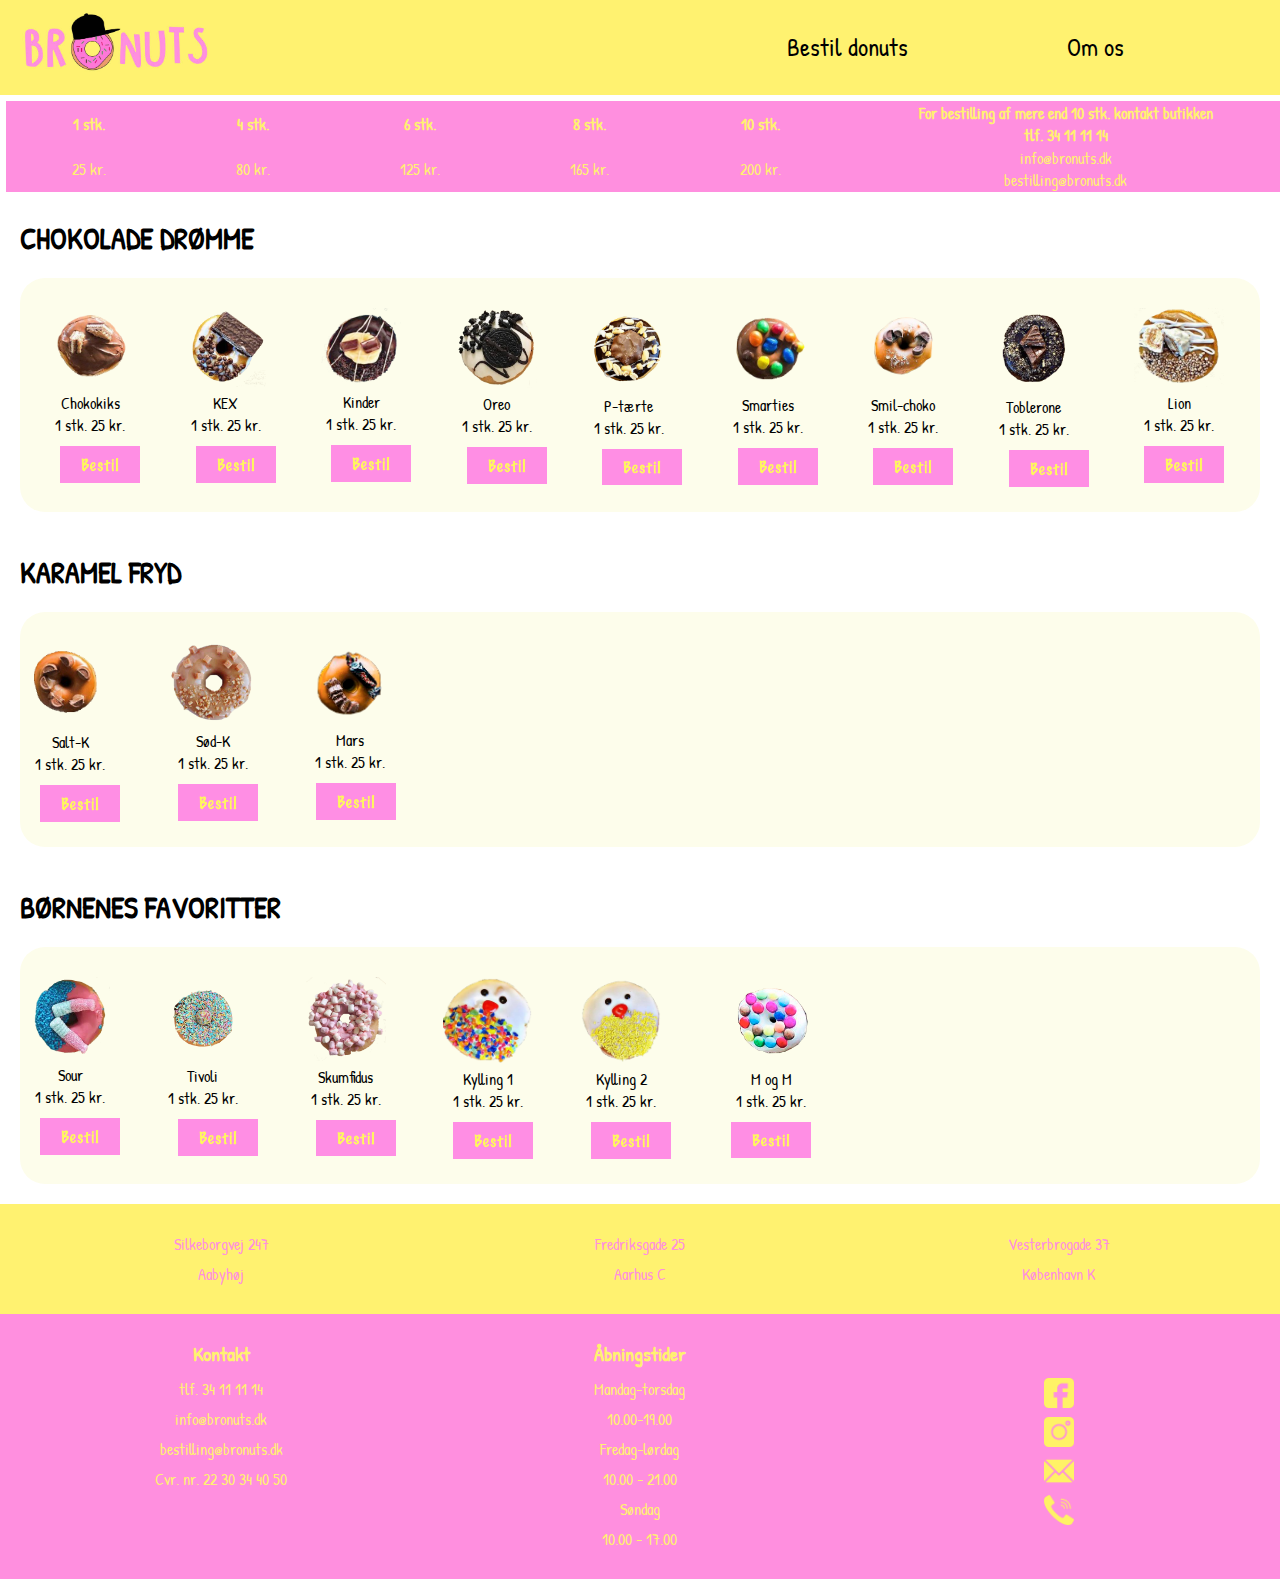
==== commit ce104f1e: "4oploade" ====
--- a/bestil.html
+++ b/bestil.html
@@ -52,14 +52,14 @@
                 <th>6 stk.</th>
                 <th>8 stk.</th>
                 <th>10 stk.</th>
-        
+
                 <th>For bestilling af mere end 10 stk. kontakt butikken
                     <br>
                     tlf. 34 11 11 14
                 </th>
-               
+
             </tr>
-            
+
             <tr>
                 <td>25 kr.</td>
                 <td>80 kr.</td>
@@ -89,60 +89,60 @@
 
         <div class="grid-container-chokolade">
 
-            <div class="chokokiks"> <img src="images/choko-kiks.png" alt="chokokiks" width="auto" height="130">
-                <p> Chokokiks <br> 1 stk. 25 kr. </p>
+            <div class="chokokiks"> <img src="images/choko-kiks.png" alt="chokokiks">
+                Chokokiks <br> 1 stk. 25 kr.
                 <a href="#">
                     <img class="bestil-knap" src="images/bestil-knap.png" alt="bestil-knap">
                 </a>
             </div>
 
-            <div class="KEX"> <img src="images/Donut-3-choko.png" alt="KEX" width="auto" height="130">
-                <p> KEX <br> 1 stk. 25 kr. </p>
+            <div class="KEX"> <img src="images/Donut-3-choko.png" alt="KEX">
+                KEX <br> 1 stk. 25 kr.
                 <a href="#">
                     <img class="bestil-knap" src="images/bestil-knap.png" alt="bestil-knap">
                 </a>
             </div>
 
-            <div class="kinder"> <img src="images/donut-kinder.png" alt="kinder" width="auto" height="130">
-                <p> Kinder <br> 1 stk. 25 kr. </p>
+            <div class="kinder"> <img src="images/donut-kinder.png" alt="kinder">
+                Kinder <br> 1 stk. 25 kr.
                 <a href="#">
                     <img class="bestil-knap" src="images/bestil-knap.png" alt="bestil-knap">
                 </a>
             </div>
 
-            <div class="oreo"> <img src="images/Donut-oreo.png" alt="oreo" width="auto" height="130">
-                <p> Oreo <br> 1 stk. 25 kr. </p>
-                <img class="bestil-knap" src="images/bestil-knap.png" alt="bestil-knap">
-
-            </div>
-
-            <div class="smarties"> <img src="images/smarti-choko-donut.png" alt="smarties" width="auto" height="130">
-                <p> Smarties <br> 1 stk. 25 kr. </p>
-                <img class="bestil-knap" src="images/bestil-knap.png" alt="bestil-knap">
-
-            </div>
-
-            <div class="p-tearte"> <img src="images/p-tearte.png" alt="p-tearte" width="auto" height="130">
-                <p> P-tærte <br> 1 stk. 25 kr. </p>
-                <img class="bestil-knap" src="images/bestil-knap.png" alt="bestil-knap">
-
-            </div>
-
-            <div class="smil-choko"> <img src="images/smil-donut.png" alt="smil-choko" width="auto" height="130">
-                <p> Smil-choko <br> 1 stk. 25 kr. </p>
-                <img class="bestil-knap" src="images/bestil-knap.png" alt="bestil-knap">
-
-            </div>
-
-            <div class="toblerone"><img src="images/Donut-2-choko.png" alt="toblerone" width="auto" height="130">
-                <p> Toblerone <br> 1 stk. 25 kr. </p>
-                <img class="bestil-knap" src="images/bestil-knap.png" alt="bestil-knap">
-
-            </div>
-
-
-            <div class="lion"><img src="images/Donut-1-choko.png" alt="lion" width="auto" height="130">
-                <p> Lion <br> 1 stk. 25 kr. </p>
+            <div class="oreo"> <img src="images/Donut-oreo.png" alt="oreo">
+                Oreo <br> 1 stk. 25 kr.
+                <img class="bestil-knap" src="images/bestil-knap.png" alt="bestil-knap">
+
+            </div>
+
+            <div class="smarties"> <img src="images/smarti-choko-donut.png" alt="smarties">
+                Smarties <br> 1 stk. 25 kr.
+                <img class="bestil-knap" src="images/bestil-knap.png" alt="bestil-knap">
+
+            </div>
+
+            <div class="p-tearte"> <img src="images/p-tearte.png" alt="p-tearte">
+                P-tærte <br> 1 stk. 25 kr.
+                <img class="bestil-knap" src="images/bestil-knap.png" alt="bestil-knap">
+
+            </div>
+
+            <div class="smil-choko"> <img src="images/smil-donut.png" alt="smil-choko">
+                Smil-choko <br> 1 stk. 25 kr.
+                <img class="bestil-knap" src="images/bestil-knap.png" alt="bestil-knap">
+
+            </div>
+
+            <div class="toblerone"><img src="images/Donut-2-choko.png" alt="toblerone">
+                Toblerone <br> 1 stk. 25 kr.
+                <img class="bestil-knap" src="images/bestil-knap.png" alt="bestil-knap">
+
+            </div>
+
+
+            <div class="lion"><img src="images/Donut-1-choko.png" alt="lion">
+                Lion <br> 1 stk. 25 kr.
                 <img class="bestil-knap" src="images/bestil-knap.png" alt="bestil-knap">
 
             </div>
@@ -154,20 +154,20 @@
 
         <h3> KARAMEL FRYD </h3>
         <div class="grid-container-karamel">
-            <div class="salt-karamel"> <img src="images/caramel.png" alt="salt-karamel" width="auto" height="130">
-                <p> Salt-K <br> 1 stk. 25 kr. </p>
-                <img class="bestil-knap" src="images/bestil-knap.png" alt="bestil-knap">
-
-            </div>
-
-            <div class="sweet-karamel"> <img src="images/Donut-karamel.png" alt="sweet-karamel" width="auto" height="130">
-                <p> Sød-K <br> 1 stk. 25 kr. </p>
-                <img class="bestil-knap" src="images/bestil-knap.png" alt="bestil-knap">
-
-            </div>
-
-            <div class="mars"> <img src="images/mars-donut.png" alt="mars" width="auto" height="130">
-                <p> Mars <br> 1 stk. 25 kr. </p>
+            <div class="salt-karamel"> <img src="images/caramel.png" alt="salt-karamel">
+                Salt-K <br> 1 stk. 25 kr.
+                <img class="bestil-knap" src="images/bestil-knap.png" alt="bestil-knap">
+
+            </div>
+
+            <div class="sweet-karamel"> <img src="images/Donut-karamel.png" alt="sweet-karamel">
+                Sød-K <br> 1 stk. 25 kr.
+                <img class="bestil-knap" src="images/bestil-knap.png" alt="bestil-knap">
+
+            </div>
+
+            <div class="mars"> <img src="images/mars-donut.png" alt="mars">
+                Mars <br> 1 stk. 25 kr.
                 <img class="bestil-knap" src="images/bestil-knap.png" alt="bestil-knap">
 
             </div>
@@ -179,38 +179,38 @@
 
         <h3> BØRNENES FAVORITTER</h3>
         <div class="grid-container-boern">
-            <div class="tivoli"> <img src="images/sprinkle-donut.png" alt="tivoli" width="auto" height="130">
-                <p> Tivoli <br> 1 stk. 25 kr. </p>
-                <img class="bestil-knap" src="images/bestil-knap.png" alt="bestil-knap">
-
-            </div>
-
-            <div class="skumfidus"> <img src="images/Donut-lyserrod.png" alt="skumfidus" width="auto" height="130">
-                <p> Skumfidus <br> 1 stk. 25 kr. </p>
-                <img class="bestil-knap" src="images/bestil-knap.png" alt="bestil-knap">
-
-            </div>
-
-            <div class="kylling1"> <img src="images/Donut-paske1.png" alt="paske1" width="auto" height="130">
-                <p> Kylling 1 <br> 1 stk. 25 kr. </p>
-                <img class="bestil-knap" src="images/bestil-knap.png" alt="bestil-knap">
-
-            </div>
-
-            <div class="kylling2"> <img src="images/Donut-paske2.png" alt="paske2" width="auto" height="130">
-                <p> Kylling 2 <br> 1 stk. 25 kr. </p>
-                <img class="bestil-knap" src="images/bestil-knap.png" alt="bestil-knap">
-
-            </div>
-
-            <div class="sour"><img src="images/Donut-sour.png" alt="sour" width="auto" height="130">
-                <p> Sour <br> 1 stk. 25 kr. </p>
-                <img class="bestil-knap" src="images/bestil-knap.png" alt="bestil-knap">
-
-            </div>
-
-            <div class="mogm"><img src="images/Smaties-donut.png" alt="mogm" width="auto" height="130">
-                <p> M og M <br> 1 stk. 25 kr. </p>
+            <div class="tivoli"> <img src="images/sprinkle-donut.png" alt="tivoli">
+                Tivoli <br> 1 stk. 25 kr.
+                <img class="bestil-knap" src="images/bestil-knap.png" alt="bestil-knap">
+
+            </div>
+
+            <div class="skumfidus"> <img src="images/Donut-lyserrod.png" alt="skumfidus">
+                Skumfidus <br> 1 stk. 25 kr.
+                <img class="bestil-knap" src="images/bestil-knap.png" alt="bestil-knap">
+
+            </div>
+
+            <div class="kylling1"> <img src="images/Donut-paske1.png" alt="paske1">
+                Kylling 1 <br> 1 stk. 25 kr.
+                <img class="bestil-knap" src="images/bestil-knap.png" alt="bestil-knap">
+
+            </div>
+
+            <div class="kylling2"> <img src="images/Donut-paske2.png" alt="paske2">
+                Kylling 2 <br> 1 stk. 25 kr.
+                <img class="bestil-knap" src="images/bestil-knap.png" alt="bestil-knap">
+
+            </div>
+
+            <div class="sour"><img src="images/Donut-sour.png" alt="sour">
+                Sour <br> 1 stk. 25 kr.
+                <img class="bestil-knap" src="images/bestil-knap.png" alt="bestil-knap">
+
+            </div>
+
+            <div class="mogm"><img src="images/Smaties-donut.png" alt="mogm">
+                M og M <br> 1 stk. 25 kr.
                 <img class="bestil-knap" src="images/bestil-knap.png" alt="bestil-knap">
 
             </div>
--- a/css/style.css
+++ b/css/style.css
@@ -140,7 +140,7 @@
     font-size: 30px;
     text-decoration: none;
     color: black;
-    
+
 }
 
 .job img {
@@ -160,10 +160,10 @@
     font-family: arial, sans-serif;
     border-collapse: collapse;
     width: 100%;
-    margin:6px;
+    margin: 6px;
     border-collapse: collapse;
     border-radius: 25px;
-    align-content: center; 
+    align-content: center;
 }
 
 
@@ -175,7 +175,7 @@
     text-align: center;
     padding: 0px;
 }
-  
+
 
 /*css slut tabel til bestil/udvalg af donuts responsiv til mobil*/
 
@@ -187,9 +187,9 @@
 /*vandret, lodret, vandret, lodret, */
 
 .bestil-knap {
-    padding: 20px;
+    padding: 10px;
     width: auto;
-    max-width: 150px;
+    max-width: 100px;
 }
 
 h3 {
@@ -199,7 +199,7 @@
 }
 
 .grid-container-chokolade {
-    width:auto;
+
     background-color: #FDFDEB;
     border-radius: 25px;
     display: grid;
@@ -207,48 +207,73 @@
     grid-template-rows: repeat(3, 1fr);
     padding-top: 20px;
     text-align: center;
-    margin: 20px;
-}
+    padding-left: 20px;
+   
+
+    
+}
+
 
 .chokokiks {
     grid-area: 1 / 1 / 2 / 2;
+    width: 100px;
+    height: auto;
+     padding-bottom: 50px;
+    
+
 }
 
 .KEX {
     grid-area: 1 / 2 / 2 / 3;
-}
-
-.Kinder {
+    width: 100px;
+    height: auto;
+}
+
+.kinder {
     grid-area: 1 / 3 / 2 / 4;
+    width: 100px;
+    height: auto;
 }
 
 .oreo {
     grid-area: 2 / 1 / 3 / 2;
+    width: 100px;
+    height: auto;
 }
 
 .p-tearte {
     grid-area: 2 / 2 / 3 / 3;
+    width: 93px;
+    height: auto;
 }
 
 .smarties {
     grid-area: 2 / 3 / 3 / 4;
+    width: 100px;
+    height: auto;
 }
 
 .smil-choko {
     grid-area: 3 / 1 / 4 / 2;
+    width: 100px;
+    height: auto;
 }
 
 .toblerone {
     grid-area: 3 / 2 / 4 / 3;
+    width: 90px;
+    height: auto;
 }
 
 .lion {
     grid-area: 3 / 3 / 4 / 4;
+    width: 110px;
+    height: auto;
 }
 
 
 .grid-container-karamel {
-    width:auto;
+    width: auto;
     background-color: #FDFDEB;
     border-radius: 25px;
     display: grid;
@@ -261,14 +286,21 @@
 
 .salt-karamel {
     grid-area: 1 / 1 / 2 / 2;
+    width: 100px;
+    height: auto;
+     padding-bottom: 50px;
 }
 
 .sweet-karamel {
     grid-area: 1 / 2 / 2 / 3;
+    width: 110px;
+    height: auto;
 }
 
 .mars {
     grid-area: 1 / 3 / 2 / 4;
+    width: 108px;
+    height: auto;
 }
 
 
@@ -286,26 +318,39 @@
 
 .sour {
     grid-area: 1 / 1 / 2 / 2;
+    width: 100px;
+    height: auto;
+     padding-bottom: 50px;
 }
 
 .tivoli {
     grid-area: 1 / 2 / 2 / 3;
+    width: 90px;
+    height: auto;
 }
 
 .skumfidus {
     grid-area: 1 / 3 / 2 / 4;
-}
-
-.paskekylling {
+    width: 100px;
+    height: auto;
+}
+
+.kylling1 {
     grid-area: 2 / 1 / 3 / 2;
-}
-
-.kylling {
+    width: 110px;
+    height: auto;
+}
+
+.kylling2 {
     grid-area: 2 / 2 / 3 / 3;
-}
-
-.M og M {
+    width: 100px;
+    height: auto;
+}
+
+.mogm {
     grid-area: 2 / 3 / 3 / 4;
+    width: 125px;
+    height: auto;
 }
 
 /*slut css grid til siden responsiv til mobil */
@@ -316,14 +361,19 @@
 
 h1 {
     font-size: 30px;
-    margin-top: 8px;
+    margin-top: 10px;
+    padding-left: 20px;
+    
 }
 
 p {
     font-size: 25px;
-    line-height: 40px;
-    margin-left: 15px;
-    margin-right: 15px;
+    line-height: 45px;
+    margin-left: 20px;
+    margin-right: 20px;
+    margin-bottom: 20px;
+
+    
 }
 
 .om-team-bronuts {
@@ -356,48 +406,35 @@
 }
 
 
-.trustpilot {
-    width: 100%;
-    height: auto;
-    min-height: 200px;
-    background-color: #FDFDEB;
-    margin: 8px;
-    border-radius: 25px;
-    text-align: center;
-    box-shadow: 4px 4px #D8D8D8;
-  
-}
-
-
 .trustpilot-1 {
     width: 100%;
     margin: 2px;
     justify-content: space-around;
-    
+
 }
 
 .trustpilot-2 {
     width: 100%;
     margin: 2px;
     justify-content: space-around;
-     display:none;
-  
+    display: none;
+
 }
 
 .trustpilot-3 {
     width: 100%;
     margin: 2px;
     justify-content: space-around;
-     display:none;
-  
+    display: none;
+
 }
 
 
 .container-1 {
-        display: flex;
-        flex-direction: row;
-    }
-    
+    display: flex;
+    flex-direction: row;
+}
+
 /*slut css til siden "om os" til mobil*/
 
 
@@ -637,28 +674,28 @@
     }
 
     /* CSS slut til siden forsiden - billeder flex responsiv */
-    
-  
+
+
     /*START TABEL */
-    
-table {
-    border-collapse: collapse;
-    border-radius: 25px;
-    align-content: center; 
-
-    
-}
-
-td,
-th {
-    border: 1px solid #FF8FDF;
-    background-color: #FF8FDF;
-    color: #FFF270;
-    text-align: center;
-    padding: 0px;
-}
-    
-   /*SLUT TABEL */
+
+    table {
+        border-collapse: collapse;
+        border-radius: 25px;
+        align-content: center;
+
+
+    }
+
+    td,
+    th {
+        border: 1px solid #FF8FDF;
+        background-color: #FF8FDF;
+        color: #FFF270;
+        text-align: center;
+        padding: 0px;
+    }
+
+    /*SLUT TABEL */
 
 
     /*start css grid */
@@ -766,59 +803,61 @@
         grid-area: 1 / 3 / 2 / 4;
     }
 
-    .paskekylling {
+    .kylling1 {
         grid-area: 1 / 4 / 2 / 5;
     }
 
-    .kylling {
+    .kylling2 {
         grid-area: 2 / 1 / 3 / 2;
     }
 
-    .M og M {
+    .mogm {
         grid-area: 2 / 2 / 3 / 3;
     }
 
     /*slut css grid */
-    
-    
-   /*start css til siden "om os" */
-        .container-1 {
+
+
+    /*start css til siden "om os" */
+    .container-1 {
         display: flex;
         flex-direction: row;
     }
-        .trustpilot {
-    display: flex;
-    flex-direction: row;
-    
-}
-    
+
+    .trustpilot {
+        display: flex;
+        flex-direction: row;
+
+    }
+
     .trustpilot-1 {
-    width: 100%;
-    margin: 2px;
-    justify-content: space-around;
-    display:block;
-    
-}
-
-.trustpilot-2 {
-    width: 100%;
-    margin: 2px;
-    justify-content: space-around;
-    display: block;
-     
-}
-
-.trustpilot-3 {
-    width: 100%;
-    margin: 2px;
-    justify-content: space-around;
-    
-    
-  
-}
- /*slut css til siden "om os" */
-    
-    
+        width: 100%;
+        margin: 2px;
+        justify-content: space-around;
+        display: block;
+
+    }
+
+    .trustpilot-2 {
+        width: 100%;
+        margin: 2px;
+        justify-content: space-around;
+        display: block;
+
+    }
+
+    .trustpilot-3 {
+        width: 100%;
+        margin: 2px;
+        justify-content: space-around;
+
+
+
+    }
+
+    /*slut css til siden "om os" */
+
+
 }
 
 
@@ -847,28 +886,28 @@
         display: flex;
         flex-direction: row;
     }
-    
+
     /* css START tabel*/
-        
-table {
-    border-collapse: collapse;
-    border-radius: 25px;
-    align-content: center;     
-}
-
-td,
-th {
-    border: 1px solid #FF8FDF;
-    background-color: #FF8FDF;
-    color: #FFF270;
-    text-align: center;
-    padding-left: 60px;
-    padding-right: 60px;
-    
-}
-
-    
-   /* CSS SLUT TABEL */
+
+    table {
+        border-collapse: collapse;
+        border-radius: 25px;
+        align-content: center;
+    }
+
+    td,
+    th {
+        border: 1px solid #FF8FDF;
+        background-color: #FF8FDF;
+        color: #FFF270;
+        text-align: center;
+        padding-left: 60px;
+        padding-right: 60px;
+
+    }
+
+
+    /* CSS SLUT TABEL */
 
     /* CSS SLUT FORSIDE billeder flex responsiv */
 
@@ -1007,8 +1046,8 @@
     }
 
     /*slut css grid til siden responsiv til mobil */
-    
-    
+
+
     /*CSS START til siden "Om os" */
 
 
@@ -1016,40 +1055,41 @@
         display: flex;
         flex-direction: row;
     }
-        .trustpilot {
-    display: flex;
-    flex-direction: row;
-    
-}
-    
-    
+
+    .trustpilot {
+        display: flex;
+        flex-direction: row;
+
+    }
+
+
     .trustpilot-1 {
-    width: 100%;
-    margin: 2px;
-    justify-content: space-around;
-    display: block;
-    
-}
-
-.trustpilot-2 {
-    width: 100%;
-    margin: 2px;
-    justify-content: space-around;
-    display:block;
-     
-}
-
-.trustpilot-3 {
-    width: 100%;
-    margin: 2px;
-    justify-content: space-around;
-    display: block;
-  
-}
-
-/*CSS SLUT til siden "Om os" */
-    
-    
+        width: 100%;
+        margin: 2px;
+        justify-content: space-around;
+        display: block;
+
+    }
+
+    .trustpilot-2 {
+        width: 100%;
+        margin: 2px;
+        justify-content: space-around;
+        display: block;
+
+    }
+
+    .trustpilot-3 {
+        width: 100%;
+        margin: 2px;
+        justify-content: space-around;
+        display: block;
+
+    }
+
+    /*CSS SLUT til siden "Om os" */
+
+
     /* START footer*/
 
     .ft-butikker-tekst {
@@ -1085,38 +1125,11 @@
         display: flex;
         flex-direction: column;
     }
-    
-}
-
-
-
-/*MEDIA QUERY TABLET AND ABOVE*/
-@media all and (min-width: 600px) {
-    .container-1 {
-        display: flex;
-        flex-direction: column;
-    }
-        .trustpilot {
-    display: flex;
-    flex-direction: column;
-    
-}
-}
-
-/*MEDIA QUERY LAPTOP AND ABOVE*/
-
-@media all and (min-width: 1024px) {
-
-    .container-1 {
-        display: flex;
-        flex-direction: row;
-    }
-        .trustpilot {
-    display: flex;
-    flex-direction: row;
-    
-}
-}
+
+}
+
+
+
 
 /* CSS START instagram billeder forside */
 
@@ -1126,12 +1139,11 @@
         display: flex;
         flex-direction: column;
     }
-        
+
     .insta-2 {
-        
-    display: none;
-    }
-    
+        display: none;
+    }
+
 }
 
 
@@ -1142,11 +1154,6 @@
         display: flex;
         flex-direction: column;
     }
-        .trustpilot {
-    display: flex;
-    flex-direction: column;
-    
-}
 }
 
 /*MEDIA QUERY LAPTOP AND ABOVE*/
@@ -1157,22 +1164,22 @@
         display: flex;
         flex-direction: row;
     }
-    
+
     .insta-1 {
-     margin-left:auto;
-    display: flex;  
-    }
-    
-      .insta-2 {
-     margin-right:auto;
-    min-height: inherit;
-    }
-    }
+        margin-left: auto;
+        display: flex;
+    }
+
+    .insta-2 {
+        margin-right: auto;
+        min-height: inherit;
+    }
+}
 
 .instagram {
-    
-background-color: #FAFAFA;
-    
+
+    background-color: #FAFAFA;
+
 }
 
 
